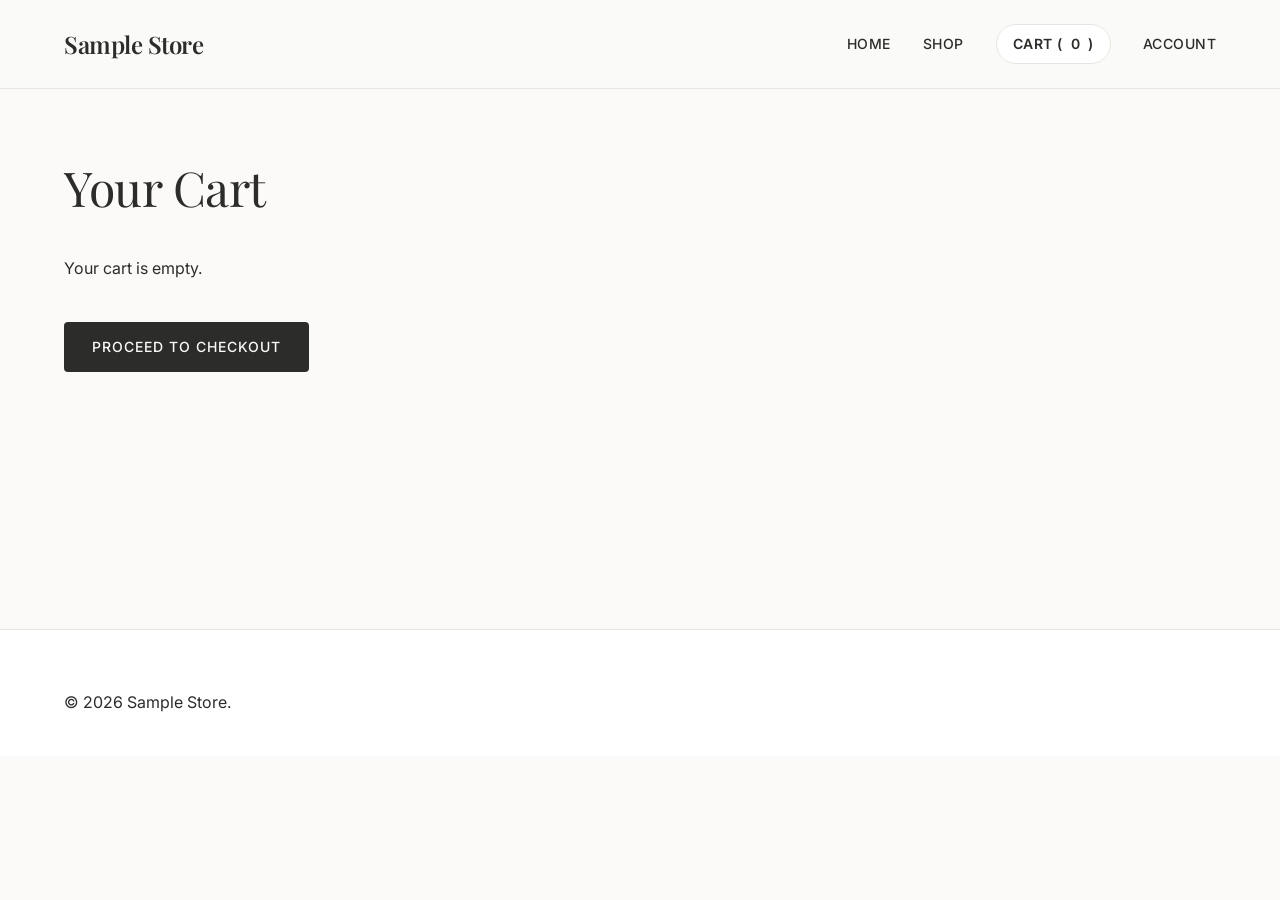
==== demo-site/cart.html @ c1e12cf5 "Initial commit" ====
<!DOCTYPE html>
<html lang="en">
<head>
    <meta charset="UTF-8">
    <title>Cart - Sample Store</title>
    <link rel="stylesheet" href="static/store.css">
</head>
<body>
    <header class="header">
        <div class="logo">Sample Store</div>
        <div class="nav-links">
            <a href="/">Home</a>
            <a href="/products">Shop</a>
            <a href="/cart" class="cart-nav">Cart (<span id="cart-count">0</span>)</a>
            <a href="/account">Account</a>
        </div>
    </header>
    
    <div class="container">
        <h1>Your Cart</h1>
        <div id="cartItems" style="margin-top: 30px;">
            <p>Your cart is empty.</p>
        </div>
        <div style="margin-top: 40px;">
            <a href="/checkout" class="btn" style="width: auto;">Proceed to Checkout</a>
        </div>
    </div>
    
    <footer class="footer">
        <p>&copy; 2026 Sample Store.</p>
    </footer>
    
    <script src="static/store.js"></script>
    <script src="adamantine-sensor.js" data-key="adm_live_demo" defer></script>
</body>
</html>
---- demo-site/static/store.css ----
/* Modern, Premium Homewares Theme */
@import url('https://fonts.googleapis.com/css2?family=Playfair+Display:ital,wght@0,400;0,600;1,400&family=Inter:wght@300;400;500;600&display=swap');

:root {
    --bg-main: #fbfaf8; /* Soft linen white */
    --bg-surface: #ffffff;
    --text-main: #2c2c2a;
    --text-muted: #73736f;
    --accent: #b46b3f; /* Terracotta/amber */
    --accent-hover: #9c5831;
    --border: #e8e6e1;
    
    --shadow-sm: 0 2px 8px rgba(44, 44, 42, 0.04);
    --shadow-md: 0 8px 24px rgba(44, 44, 42, 0.08);
    --shadow-hover: 0 12px 32px rgba(44, 44, 42, 0.12);
    
    --transition-fast: 0.2s ease;
    --transition-smooth: 0.4s cubic-bezier(0.16, 1, 0.3, 1);
    
    --font-serif: 'Playfair Display', Georgia, serif;
    --font-sans: 'Inter', system-ui, -apple-system, sans-serif;
}

* { box-sizing: border-box; margin: 0; padding: 0; }

body { 
    background: var(--bg-main); 
    color: var(--text-main); 
    font-family: var(--font-sans);
    line-height: 1.6;
    -webkit-font-smoothing: antialiased;
    opacity: 0;
    animation: fadeInPage 0.8s ease-out forwards;
}

@keyframes fadeInPage {
    from { opacity: 0; }
    to { opacity: 1; }
}

a { color: inherit; text-decoration: none; transition: color var(--transition-fast); }
a:hover { color: var(--accent); }

/* --- Header --- */
.header { 
    display: flex; justify-content: space-between; align-items: center; 
    padding: 24px 5%; border-bottom: 1px solid var(--border); 
    background: rgba(251, 250, 248, 0.8);
    backdrop-filter: blur(12px);
    -webkit-backdrop-filter: blur(12px);
    position: sticky; top: 0; z-index: 100;
}

.logo { 
    font-family: var(--font-serif);
    font-size: 24px; font-weight: 600; 
    letter-spacing: -0.5px; 
    display: flex; align-items: center;
    color: var(--text-main);
}

.nav-links { display: flex; gap: 32px; align-items: center; font-size: 14px; font-weight: 500; letter-spacing: 0.5px; text-transform: uppercase; }
.nav-links a:not(.cart-nav):hover { color: var(--accent); }

.cart-nav { 
    font-weight: 600; 
    display: flex; align-items: center; gap: 8px;
    background: var(--bg-surface);
    padding: 8px 16px;
    border-radius: 20px;
    border: 1px solid var(--border);
    transition: all var(--transition-fast);
}
.cart-nav:hover { border-color: var(--accent); color: var(--accent); }

@keyframes popCart {
    0% { transform: scale(1); }
    50% { transform: scale(1.15); background: var(--accent); color: white; border-color: var(--accent); }
    100% { transform: scale(1); }
}
.cart-pop { animation: popCart 0.5s cubic-bezier(0.16, 1, 0.3, 1); }

/* --- Layout --- */
.container { max-width: 1280px; margin: 0 auto; padding: 60px 5%; min-height: 60vh; }

/* --- Hero Section --- */
.hero-section {
    display: flex;
    align-items: center;
    min-height: 70vh;
    padding: 0 5%;
    gap: 60px;
}

.hero-content {
    flex: 1;
    max-width: 600px;
    padding-right: 40px;
}

.hero-title {
    font-family: var(--font-serif);
    font-size: 4rem;
    line-height: 1.1;
    margin-bottom: 24px;
    font-weight: 400;
    letter-spacing: -1px;
}

.hero-subtitle {
    font-size: 1.125rem;
    color: var(--text-muted);
    margin-bottom: 40px;
    font-weight: 300;
}

.hero-visual {
    flex: 1;
    height: 600px;
    border-radius: 24px 24px 24px 100px;
    overflow: hidden;
    position: relative;
    box-shadow: var(--shadow-md);
}

.hero-abstract-art {
    width: 100%;
    height: 100%;
    background: linear-gradient(120deg, #e3dcd1 0%, #d8cec0 50%, #c4b5a4 100%);
    position: relative;
}
.hero-abstract-art::after {
    content: '';
    position: absolute;
    top: -20%; right: -10%;
    width: 300px; height: 300px;
    background: rgba(180, 107, 63, 0.15);
    border-radius: 50%;
    filter: blur(60px);
}

/* --- Typography & Elements --- */
h1, h2, h3 { font-family: var(--font-serif); font-weight: 400; color: var(--text-main); }
h1 { font-size: 3rem; margin-bottom: 24px; letter-spacing: -0.5px; }
h2 { font-size: 2.25rem; margin-bottom: 16px; }

.section-header { display: flex; justify-content: space-between; align-items: flex-end; margin-bottom: 40px; border-bottom: 1px solid var(--border); padding-bottom: 20px; }
.text-link { font-size: 14px; font-weight: 500; text-transform: uppercase; letter-spacing: 1px; color: var(--accent); }
.text-link:hover { opacity: 0.8; }

.btn { 
    background: var(--text-main); color: var(--bg-main); 
    border: none; padding: 14px 28px; 
    border-radius: 4px; cursor: pointer; text-align: center; 
    display: inline-block; font-size: 14px; font-weight: 500;
    text-transform: uppercase; letter-spacing: 1px;
    transition: all var(--transition-smooth);
}
.btn:hover { background: var(--accent); transform: translateY(-2px); box-shadow: var(--shadow-md); color: white; }
.btn-large { padding: 18px 36px; font-size: 15px; }

/* --- Products --- */
.product-grid { display: grid; grid-template-columns: repeat(auto-fill, minmax(280px, 1fr)); gap: 40px 30px; }

.product-card { 
    background: transparent;
    transition: all var(--transition-smooth);
    opacity: 0;
    transform: translateY(30px);
    display: block;
    cursor: pointer;
}
.product-card.visible { opacity: 1; transform: translateY(0); }
.product-card:hover { transform: translateY(-8px); }

.product-img { 
    width: 100%; aspect-ratio: 4/5; 
    margin-bottom: 20px; 
    border-radius: 8px;
    overflow: hidden;
    transition: transform var(--transition-smooth), box-shadow var(--transition-smooth);
    box-shadow: var(--shadow-sm);
}
.product-card:hover .product-img { 
    transform: scale(1.02);
    box-shadow: var(--shadow-hover);
}

.product-info { padding: 0 8px; }
.product-category { font-size: 12px; text-transform: uppercase; letter-spacing: 1px; color: var(--text-muted); margin-bottom: 6px; }
.product-title { font-family: var(--font-serif); font-size: 1.25rem; margin-bottom: 8px; color: var(--text-main); transition: color var(--transition-fast); }
.product-card:hover .product-title { color: var(--accent); }
.product-price { color: var(--text-muted); font-size: 0.95rem; font-weight: 500; }

/* --- Forms --- */
.form-container { 
    max-width: 480px; margin: 40px auto; background: var(--bg-surface); 
    padding: 48px; border: 1px solid var(--border); border-radius: 12px;
    box-shadow: var(--shadow-sm);
}

.form-group { margin-bottom: 24px; text-align: left; position: relative; }
.form-group label { display: block; margin-bottom: 8px; font-size: 13px; font-weight: 600; text-transform: uppercase; letter-spacing: 0.5px; color: var(--text-muted); }
.form-group input { 
    width: 100%; padding: 14px 16px; 
    border: 1px solid var(--border); border-radius: 6px; 
    font-size: 16px; font-family: var(--font-sans);
    background: var(--bg-main);
    transition: all var(--transition-fast);
    outline: none;
}
.form-group input:focus { 
    border-color: var(--accent);
    background: var(--bg-surface);
    box-shadow: 0 0 0 4px rgba(180, 107, 63, 0.1);
}

.error-msg { color: #d32f2f; font-size: 13px; margin-top: 8px; display: none; font-weight: 500; }

/* --- Footer & Misc --- */
.values-section { background: var(--bg-surface); padding: 80px 5%; border-top: 1px solid var(--border); margin-top: 80px; }
.values-grid { display: grid; grid-template-columns: repeat(3, 1fr); gap: 40px; text-align: center; padding: 0; min-height: auto; }
.value-item h3 { font-size: 1.25rem; margin-bottom: 12px; }
.value-item p { color: var(--text-muted); font-size: 0.95rem; }

.footer { padding: 60px 5% 40px; border-top: 1px solid var(--border); background: var(--bg-surface); }
.footer-content { display: flex; justify-content: space-between; margin-bottom: 40px; max-width: 1280px; margin: 0 auto 40px; }
.footer-brand h3 { font-size: 1.5rem; margin-bottom: 12px; }
.footer-brand p { color: var(--text-muted); }
.footer-links { display: flex; gap: 32px; }
.footer-links a { font-size: 14px; font-weight: 500; color: var(--text-muted); }
.footer-links a:hover { color: var(--accent); }
.copyright { text-align: center; color: var(--text-muted); font-size: 13px; padding-top: 20px; border-top: 1px solid var(--border); max-width: 1280px; margin: 0 auto; }

.pagination { display: flex; justify-content: center; gap: 8px; margin-top: 60px; }
.pagination a { 
    padding: 10px 16px; border: 1px solid var(--border); background: var(--bg-surface); border-radius: 4px;
    font-size: 14px; font-weight: 500; transition: all var(--transition-fast);
}
.pagination a:hover { border-color: var(--text-muted); }
.pagination a.active { background: var(--text-main); color: var(--bg-surface); border-color: var(--text-main); }

.notice { 
    background: #fdf8f5; border: 1px solid #f6e5dd; color: var(--accent); 
    padding: 16px; margin-bottom: 30px; border-radius: 8px; font-size: 14px; font-weight: 500;
}
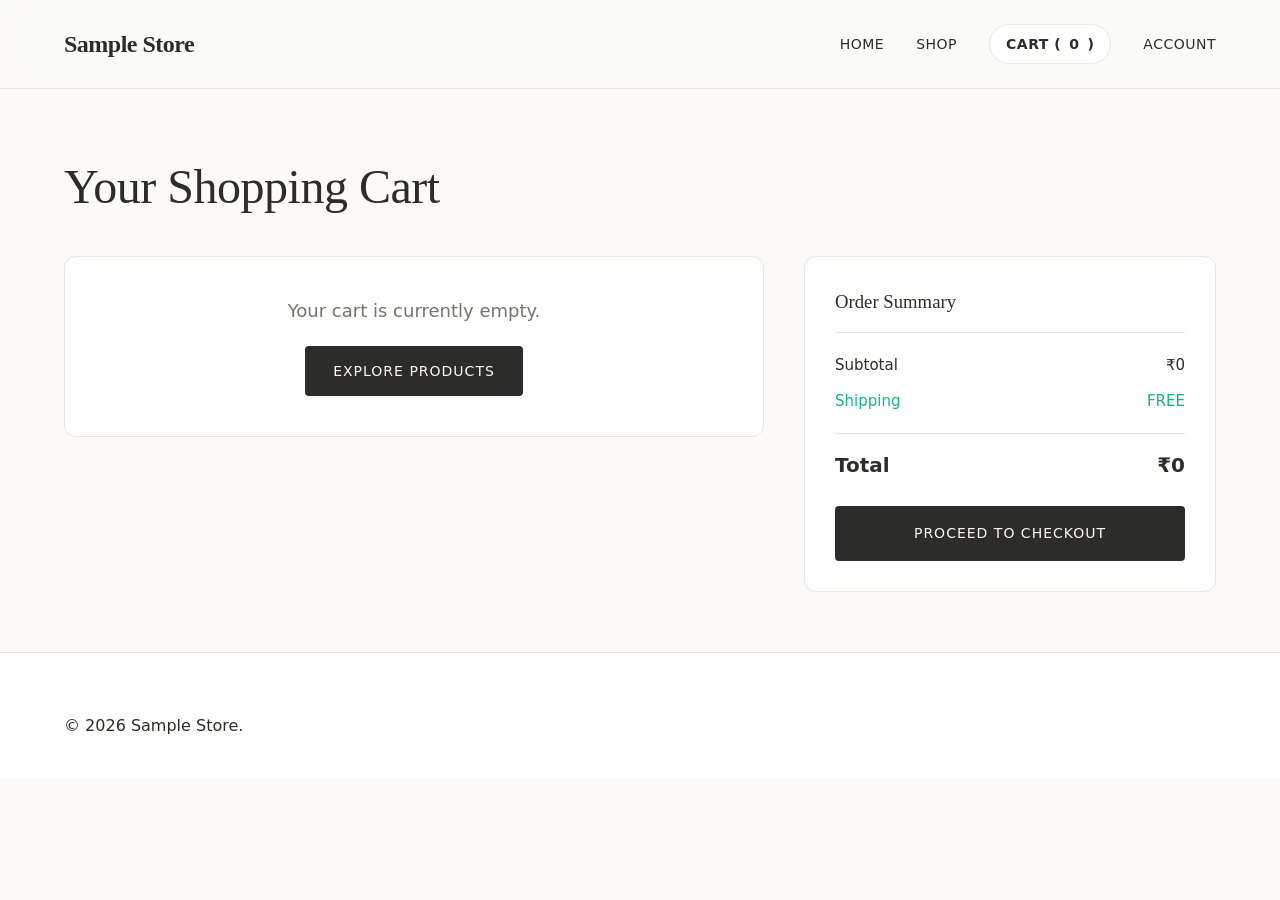
==== commit 5bd18f77: "feat(store): convert product catalogue to realistic products with matching photography and INR (₹) p" ====
--- a/demo-site/cart.html
+++ b/demo-site/cart.html
@@ -17,12 +17,29 @@
     </header>
     
     <div class="container">
-        <h1>Your Cart</h1>
-        <div id="cartItems" style="margin-top: 30px;">
-            <p>Your cart is empty.</p>
-        </div>
-        <div style="margin-top: 40px;">
-            <a href="/checkout" class="btn" style="width: auto;">Proceed to Checkout</a>
+        <h1 style="margin-bottom: 30px;">Your Shopping Cart</h1>
+        
+        <div id="cartContainer" style="display: flex; gap: 40px; flex-wrap: wrap;">
+            <div id="cartItemsList" style="flex: 2; min-width: 320px;">
+                <!-- Rendered via JS -->
+            </div>
+            
+            <div id="cartSummary" style="flex: 1; min-width: 280px; background: var(--bg-surface); padding: 30px; border-radius: 12px; border: 1px solid var(--border); height: fit-content;">
+                <h3 style="margin-bottom: 20px; border-bottom: 1px solid var(--border); padding-bottom: 15px;">Order Summary</h3>
+                <div style="display: flex; justify-content: space-between; margin-bottom: 12px; font-size: 15px;">
+                    <span>Subtotal</span>
+                    <span id="cartSubtotal">₹0</span>
+                </div>
+                <div style="display: flex; justify-content: space-between; margin-bottom: 20px; font-size: 15px; color: #10b981;">
+                    <span>Shipping</span>
+                    <span>FREE</span>
+                </div>
+                <div style="display: flex; justify-content: space-between; margin-bottom: 25px; font-size: 20px; font-weight: 700; border-top: 1px solid var(--border); padding-top: 15px;">
+                    <span>Total</span>
+                    <span id="cartTotal">₹0</span>
+                </div>
+                <a href="/checkout" class="btn" style="width: 100%; text-align: center; padding: 16px;">Proceed to Checkout</a>
+            </div>
         </div>
     </div>
     
@@ -30,7 +47,75 @@
         <p>&copy; 2026 Sample Store.</p>
     </footer>
     
+    <script src="static/products.js"></script>
     <script src="static/store.js"></script>
+    <script>
+        document.addEventListener('DOMContentLoaded', () => {
+            renderCartPage();
+        });
+
+        function renderCartPage() {
+            const rawCart = JSON.parse(localStorage.getItem('cart') || '[]');
+            const listEl = document.getElementById('cartItemsList');
+            const subtotalEl = document.getElementById('cartSubtotal');
+            const totalEl = document.getElementById('cartTotal');
+            
+            if (!rawCart.length) {
+                listEl.innerHTML = `
+                    <div style="background: var(--bg-surface); padding: 40px; border-radius: 12px; text-align: center; border: 1px solid var(--border);">
+                        <p style="font-size: 18px; color: var(--text-muted); margin-bottom: 20px;">Your cart is currently empty.</p>
+                        <a href="/products" class="btn">Explore Products</a>
+                    </div>
+                `;
+                subtotalEl.textContent = '₹0';
+                totalEl.textContent = '₹0';
+                return;
+            }
+
+            let html = '';
+            let grandTotal = 0;
+
+            // Group items by ID
+            const counts = {};
+            rawCart.forEach(id => { counts[id] = (counts[id] || 0) + 1; });
+
+            Object.keys(counts).forEach(idStr => {
+                const id = Number(idStr);
+                const p = getProductById(id);
+                if (!p) return;
+                const qty = counts[idStr];
+                const itemTotal = p.price * qty;
+                grandTotal += itemTotal;
+
+                html += `
+                    <div style="display: flex; gap: 20px; background: var(--bg-surface); padding: 20px; border-radius: 10px; border: 1px solid var(--border); margin-bottom: 16px; align-items: center;">
+                        <div style="width: 90px; height: 90px; border-radius: 6px; overflow: hidden; background: #f5f5f7; flex-shrink: 0;">
+                            <img src="${p.image}" alt="${p.name}" style="width: 100%; height: 100%; object-fit: cover;">
+                        </div>
+                        <div style="flex-grow: 1;">
+                            <div style="font-size: 11px; font-weight: 600; color: var(--accent); letter-spacing: 1px; margin-bottom: 4px;">${p.category}</div>
+                            <h4 style="font-size: 16px; margin-bottom: 6px;">${p.name}</h4>
+                            <div style="font-size: 15px; font-weight: 600;">₹${p.price.toLocaleString('en-IN')} x ${qty} = ₹${itemTotal.toLocaleString('en-IN')}</div>
+                        </div>
+                        <button onclick="removeFromCart(${p.id})" style="background: none; border: 1px solid var(--border); padding: 8px 12px; border-radius: 4px; cursor: pointer; font-size: 13px; color: #ef4444;">Remove</button>
+                    </div>
+                `;
+            });
+
+            listEl.innerHTML = html;
+            const formattedTotal = '₹' + grandTotal.toLocaleString('en-IN');
+            subtotalEl.textContent = formattedTotal;
+            totalEl.textContent = formattedTotal;
+        }
+
+        function removeFromCart(id) {
+            let cart = JSON.parse(localStorage.getItem('cart') || '[]');
+            cart = cart.filter(itemId => itemId !== id);
+            localStorage.setItem('cart', JSON.stringify(cart));
+            updateCartCount();
+            renderCartPage();
+        }
+    </script>
     <script src="adamantine-sensor.js" data-key="adm_live_demo" defer></script>
 </body>
 </html>
--- a/demo-site/static/store.css
+++ b/demo-site/static/store.css
@@ -1,5 +1,5 @@
 /* Modern, Premium Homewares Theme */
-@import url('https://fonts.googleapis.com/css2?family=Playfair+Display:ital,wght@0,400;0,600;1,400&family=Inter:wght@300;400;500;600&display=swap');
+/* No web fonts — the demo must run with networking disabled. */
 
 :root {
     --bg-main: #fbfaf8; /* Soft linen white */
@@ -126,17 +126,14 @@
 .hero-abstract-art {
     width: 100%;
     height: 100%;
-    background: linear-gradient(120deg, #e3dcd1 0%, #d8cec0 50%, #c4b5a4 100%);
+    background: url('https://images.unsplash.com/photo-1618221195710-dd6b41faaea6?auto=format&fit=crop&w=1200&q=80') center/cover no-repeat;
     position: relative;
 }
 .hero-abstract-art::after {
     content: '';
     position: absolute;
-    top: -20%; right: -10%;
-    width: 300px; height: 300px;
-    background: rgba(180, 107, 63, 0.15);
-    border-radius: 50%;
-    filter: blur(60px);
+    top: 0; left: 0; right: 0; bottom: 0;
+    background: linear-gradient(to bottom, rgba(44, 44, 42, 0.1), rgba(44, 44, 42, 0.3));
 }
 
 /* --- Typography & Elements --- */
@@ -178,19 +175,29 @@
     margin-bottom: 20px; 
     border-radius: 8px;
     overflow: hidden;
+    position: relative;
     transition: transform var(--transition-smooth), box-shadow var(--transition-smooth);
     box-shadow: var(--shadow-sm);
 }
+.product-img img {
+    width: 100%;
+    height: 100%;
+    object-fit: cover;
+    display: block;
+    transition: transform 0.5s ease, opacity 0.3s ease;
+}
+.product-card:hover .product-img img {
+    transform: scale(1.08);
+}
 .product-card:hover .product-img { 
-    transform: scale(1.02);
     box-shadow: var(--shadow-hover);
 }
 
-.product-info { padding: 0 8px; }
-.product-category { font-size: 12px; text-transform: uppercase; letter-spacing: 1px; color: var(--text-muted); margin-bottom: 6px; }
-.product-title { font-family: var(--font-serif); font-size: 1.25rem; margin-bottom: 8px; color: var(--text-main); transition: color var(--transition-fast); }
+.product-info { padding: 0 4px; }
+.product-category { font-size: 11px; font-weight: 600; text-transform: uppercase; letter-spacing: 1.2px; color: var(--accent); margin-bottom: 6px; }
+.product-title { font-family: var(--font-serif); font-size: 1.2rem; line-height: 1.35; margin-bottom: 8px; color: var(--text-main); transition: color var(--transition-fast); }
 .product-card:hover .product-title { color: var(--accent); }
-.product-price { color: var(--text-muted); font-size: 0.95rem; font-weight: 500; }
+.product-price { color: var(--text-main); font-size: 1.15rem; font-weight: 700; }
 
 /* --- Forms --- */
 .form-container { 
